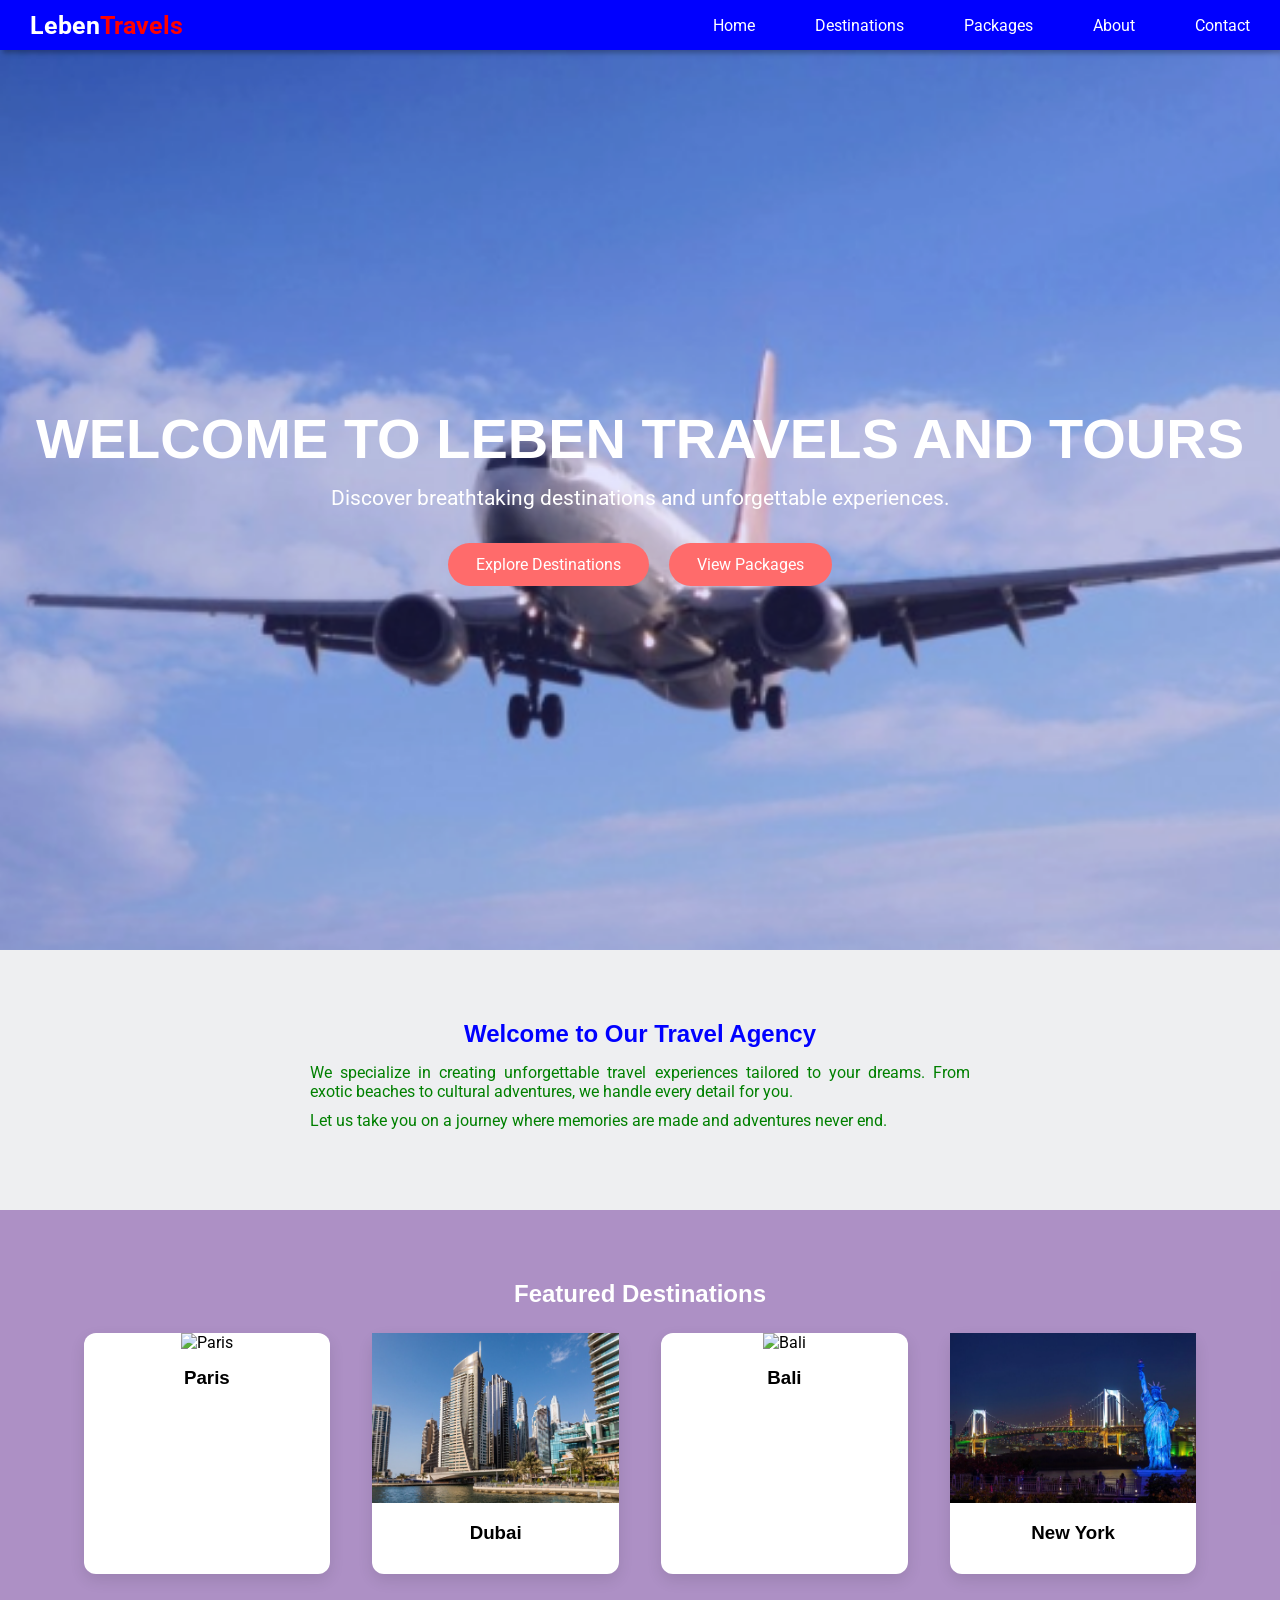
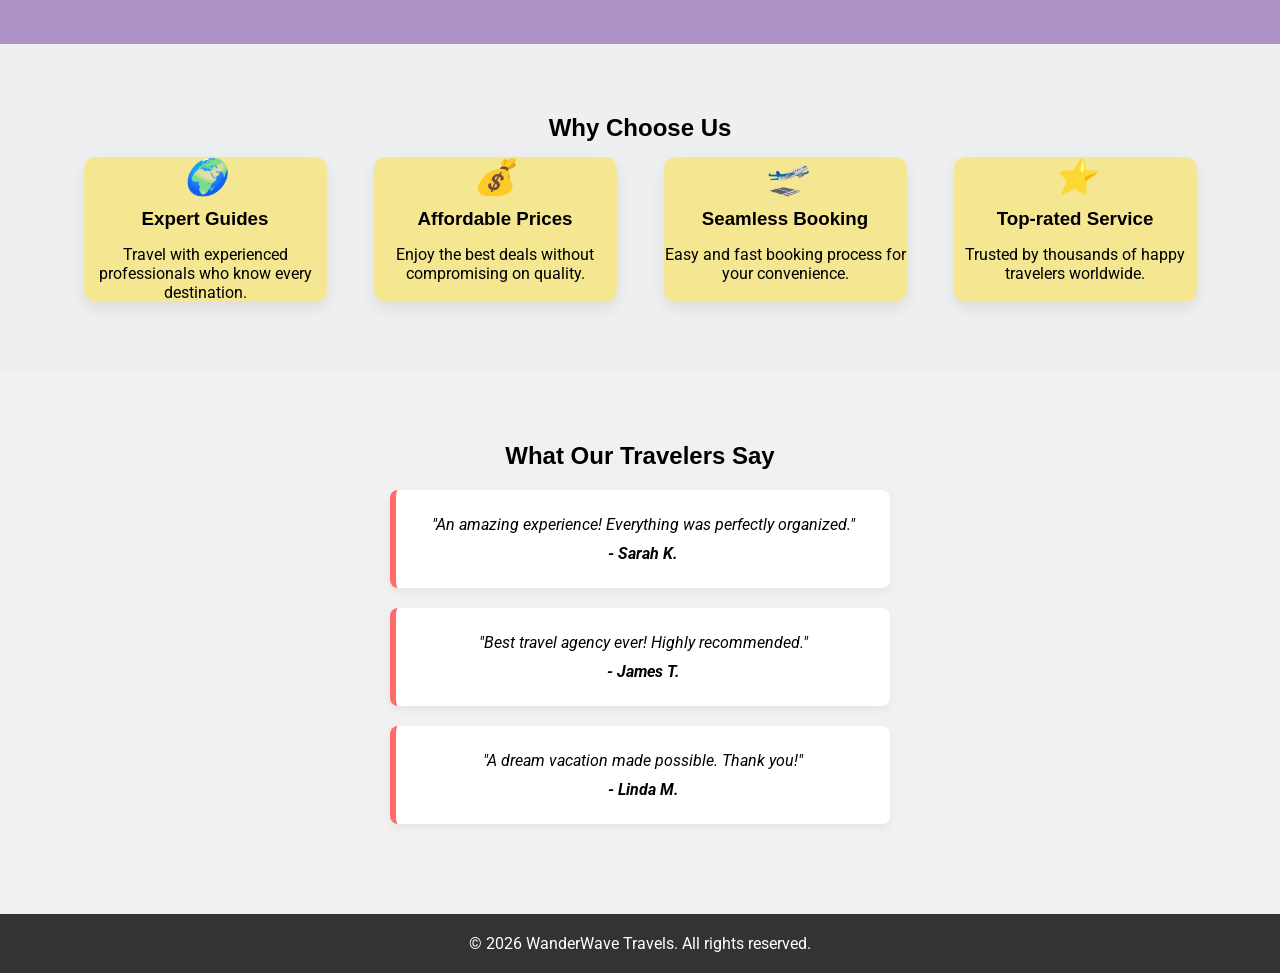
==== index.html @ 9ec3963c "add my group first project files to git" ====
<!DOCTYPE html>
<html lang="en">
<head>

  <link rel="stylesheet" href="./css/styles.css">
  <meta charset="UTF-8">
  <meta name="viewport" content="width=device-width, initial-scale=1.0">
  <title>My Portfolio</title>

  <!--font google-->
  <link rel="stylesheet" href="./styles.css">
  <link rel="preconnect" href="https://fonts.googleapis.com">
 <link rel="preconnect" href="https://fonts.gstatic.com" crossorigin>
  <link href="https://fonts.googleapis.com/css2?family=Roboto:ital,wght@0,100..900;1,100..900&display=swap" rel="stylesheet">

  <!--font awesome-->
<link rel="stylesheet" href="https://cdnjs.cloudflare.com/ajax/libs/font-awesome/7.0.1/css/all.min.css" integrity="sha512-2SwdPD6INVrV/lHTZbO2nodKhrnDdJK9/kg2XD1r9uGqPo1cUbujc+IYdlYdEErWNu69gVcYgdxlmVmzTWnetw==" crossorigin="anonymous" referrerpolicy="no-referrer" />
</head>

<body>
<!-- NAVBAR -->
<header>
<nav>
    <ul class="sidebar">
      <li><a href="#"><i class="fas fa-times"></i></a></li>
      <li><a href="#home">Home</a></li>
      <li><a href="#destinations">Destinations</a></li>
      <li><a href="#packages">Packages</a></li>
      <li><a href="#about">About</a></li>
      <li><a href="#contact">Contact</a></li>
    </ul>

    <ul class="menu">
      <li><a href="#">Leben <span>Travels</span></a></li>
      <li class="hideOnMobile"><a href="#home">Home</a></li>
      <li class="hideOnMobile"><a href="#destinations">Destinations</a></li>
      <li class="hideOnMobile"><a href="#packages">Packages</a></li>
      <li class="hideOnMobile"><a href="#about">About</a></li>
      <li class="hideOnMobile"><a href="#contact">Contact</a></li>
      <li class="menu-button"><a href="#"><i class="fas fa-bars"></i></a></li>
    </ul>
  </nav>
</header>

<!-- HERO SECTION -->
<div id="hero">
  <div class="hero-media">
    <!-- Image or Video -->
    <img src="./images/airline.PNG" alt="Beautiful travel destination">
    <!-- OR use video -->
    <!-- <video src="hero-video.mp4" autoplay muted loop></video> -->
  </div>

  <div class="hero-content">
    <h1>WELCOME TO LEBEN TRAVELS AND TOURS</h1>
    <p class="tagline">Discover breathtaking destinations and unforgettable experiences.</p>

    <div class="cta-buttons">
      <a href="#destinations" class="btn">Explore Destinations</a>
      <a href="#packages" class="btn">View Packages</a>
    </div>
  </div>
</div>

<!-- INTRODUCTION -->
<section class="introduction">
  <h2>Welcome to Our Travel Agency</h2>
  <p>
    We specialize in creating unforgettable travel experiences tailored to your dreams.
    From exotic beaches to cultural adventures, we handle every detail for you.
  </p>
  <p>
    Let us take you on a journey where memories are made and adventures never end.
  </p>
</section>

<!-- FEATURED DESTINATIONS -->
 
<section class="destinations">
  <h2>Featured Destinations</h2>
<div class="group-destination">
<div class="destination">
    <img src="./images/paris-pic.jpg" alt="Paris">
    <h3>Paris</h3>
  </div>

  <div class="destination">
    <img src="./images/dubai-pic.PNG" alt="Dubai">
    <h3>Dubai</h3>
  </div>

  <div class="destination">
    <img src="./images/bali-pics.jpg" alt="Bali">
    <h3>Bali</h3>
  </div>

  <div class="destination">
    <img src="./images/newyork-pic.PNG" alt="New York">
    <h3>New York</h3>
  </div>


</div>
  
</section>

<!-- WHY CHOOSE US -->
<section id="why-choose-us">
  <h2>Why Choose Us</h2>
   <div class="choose-us-group">
    <div class="reason">
    <i class="icon">🌍</i>
    <h3>Expert Guides</h3>
    <p>Travel with experienced professionals who know every destination.</p>
  </div>

  <div class="reason">
    <i class="icon">💰</i>
    <h3>Affordable Prices</h3>
    <p>Enjoy the best deals without compromising on quality.</p>
  </div>

  <div class="reason">
    <i class="icon">🛫</i>
    <h3>Seamless Booking</h3>
    <p>Easy and fast booking process for your convenience.</p>
  </div>

  <div class="reason">
    <i class="icon">⭐</i>
    <h3>Top-rated Service</h3>
    <p>Trusted by thousands of happy travelers worldwide.</p>
  </div>
   </div>
  
</section>

<!-- TESTIMONIALS -->
<section id="testimonials">
  <h2>What Our Travelers Say</h2>

  <blockquote>
    <p>"An amazing experience! Everything was perfectly organized."</p>
    <cite>- Sarah K.</cite>
  </blockquote>

  <blockquote>
    <p>"Best travel agency ever! Highly recommended."</p>
    <cite>- James T.</cite>
  </blockquote>

  <blockquote>
    <p>"A dream vacation made possible. Thank you!"</p>
    <cite>- Linda M.</cite>
  </blockquote>
</section>

<!-- FOOTER -->
<footer>
  <p>&copy; 2026 WanderWave Travels. All rights reserved.</p>
</footer>

</body>
</html>


























































<!--<section class="hero">
  <div>
    <h1>Explore the World with WanderWave</h1>
    <p>Your dream vacation starts here</p>
    <a href="destinations.html" class="btn">Explore Destinations</a>
  </div>
</section>

<section class="grid grid-3">
  <div class="card">
    <img src="images/paris.jpg">
    <h3>Paris</h3>
    <p>Romantic city of lights</p>
  </div>

  <div class="card">
    <img src="images/bali.jpg">
    <h3>Bali</h3>
    <p>Tropical paradise</p>
  </div>

  <div class="card">
    <img src="images/dubai.jpg">
    <h3>Dubai</h3>
    <p>Luxury and innovation</p>
  </div>
</section>







<iframe 
  src="https://www.google.com/maps?q=lagos&output=embed"
  width="100%" height="300"></iframe>
</body>
</html>
---- css/styles.css ----
/* Reset */
* {
  margin: 0;
  padding: 0;
  box-sizing: border-box;
}

body {
  min-height: 100vh;
  font-family: "Roboto", sans-serif;
  background-color: #eeeff1;
}

h1, h2, h3{
  font-family: 'Poppins', sans-serif;
   margin-bottom: 15px;
}

header {
  background-color: red;
  position: sticky;
  top:0;
  z-index: 30;
  
}

nav{
  width: 100%;
  background-color: blue;
  box-shadow: 3px 3px 5px rgba(0, 0, 0, 0.3);

  
}

nav .menu {
  width: 100%;
  display: flex;
  list-style-type: none;
  justify-content: flex-end;

}



nav li{
  height: 50px;
}

nav a {
  height: 100%;
  padding: 0 30px;
  text-decoration: none;
  display:flex;
  align-items: center;
  color: white;
  transition: background-color 0.4s ease-in-out;
}

nav a:hover {
background-color: #eeeff1;
color: black;
}

nav .menu li:first-child {
  margin-right: auto;
  font-size: 25px;
  font-weight: 700;
}
  .menu span{
  color: red;
}

.sidebar {
  position: fixed;
  top: 0;
  right: 0;
  height: 100vh;
  width: 250px;
  z-index: 30;
  background-color: rgb(0, 0, 255, 0.3);
  backdrop-filter: blur(10px);
  box-shadow: -10px 0 10px rgba(0, 0, 0, 0.1);
  display: none;
  flex-direction: column;
  justify-content: flex-start;

}

.sidebar li {
  width: 100%;
  list-style-type: none;
  
}

.sidebar a {
  width: 100%;
}

.menu-button {
  display: none;
}


  section {
    padding: 70px;
  }

  /* HERO */
  #hero {
    position: relative;
    height: 100vh;
    display: flex;
    align-items: center;
    justify-content: center;
    text-align: center;
    color: white;
  }

  .hero-media img,
  .hero-media video {
    position: absolute;
    width: 100%;
    height: 100%;
    object-fit: cover;
    top: 0;
    left: 0;
    z-index: -2;
  }

  #hero::after {
    content: "";
    position: absolute;
    width: 100%;
    height: 100%;
    background-color: rgb(0, 0, 255, 0.1);
    top: 0;
    left: 0;
    z-index: -1;
  }

  .hero-content h1 {
    font-size: 3.5rem;
  }

  .tagline {
    font-size: 1.3rem;
    margin: 15px 0 25px;
  }

  .cta-buttons .btn {
    display: inline-block;
    margin: 8px;
    padding: 12px 28px;
    background-color:  #ff6b6b;
    color: #fff;
    text-decoration: none;
    border-radius: 30px;
    transition: 0.3s ease;
  }

  .btn:hover {
    background-color:  #ff4c4c;
    transform: translateY(-2px);
  }

  /* INTRO */
  .introduction {
    max-width: 800px;
    margin: auto;
    text-align: justify;

  
  }

  .introduction h2{
  text-align: center;
  color: #0000ff;
  }

  .introduction p {
    margin-bottom: 10px;
    color:green;
  }

  /* DESTINATIONS */
  .destinations {
    background: rgb(75, 0, 130, 0.4);
    text-align: center;
  }

  .destinations h2{
    margin-bottom: 25px;
    color: white;
  }

  .group-destination{
    display: grid;
    grid-template-columns: repeat(4, 1fr);
    grid-template-rows: auto;
    gap:15px
  }

  .destinations .destination {
    width: 90%;
    background: #fff;
    border-radius: 12px;
    box-shadow: 0 6px 15px rgba(0,0,0,0.1);
    transition: 0.3s;
    margin: 0 auto;
  }

  .destination:hover {
    transform: translateY(-8px);
  }

  .destination img {
    width: 100%;
    height: 170px;
    object-fit: cover;
  }

  .destination h3 {
    padding: 15px;
  }

  /* WHY CHOOSE US */
  #why-choose-us {
    text-align: center;
  }

  .choose-us-group{
    display: grid;
    grid-template-columns: repeat(4, 1fr);
    grid-template-rows: auto;
    gap: 20px;
  }

  #why-choose-us .reason {
    width: 90%;
    background: rgb(255, 215, 0, 0.4);
    border-radius: 12px;
    box-shadow: 0 6px 15px rgba(0,0,0,0.08);
    transition: 0.3s;
    margin: 0 auto;
  }

  .reason:hover {
    transform: translateY(-5px);
  }

  .icon {
    font-size: 35px;
    margin-bottom: 10px;
    display: block;
  }

  /* TESTIMONIALS */
  #testimonials {
    background: #f1f1f1;
    text-align: center;
  }

  blockquote {
    max-width: 500px;
    margin: 20px auto;
    padding: 25px;
    background: #fff;
    border-left: 6px solid #ff6b6b;
    border-radius: 8px;
    font-style: italic;
    box-shadow: 0 4px 10px rgba(0,0,0,0.05);
  }

  cite {
    display: block;
    margin-top: 10px;
    font-weight: bold;
  }

  footer {
    background: #333;
    color: #fff;
    text-align: center;
    padding: 20px 10%;
  }

  


/* RESPONSIVE */

@media(max-width: 320px) {

  .sidebar{
    width: 100%;
  }

}
@media(max-width: 768px) {
  .hideOnMobile{
display: none;
  }
  .menu-button{
    display: block;
  }
  .hero-content h1 {
      font-size: 2.1rem;
    }

    section{
      padding: 50px;
    }

 .group-destination{
  grid-template-columns: 1fr;
  grid-template-rows: auto;
}
  .choose-us-group {
      grid-template-columns: 1fr;
      grid-template-rows: auto;
    }
    
}


































/* Hero *
.hero {
  height: 90vh;
  background: url('../images/hero.jpg') center/cover no-repeat;
  display: flex;
  justify-content: center;
  align-items: center;
  color: white;
  text-align: center;
}

.btn {
  background: #00A8E8;
  padding: 10px 20px;
  color: white;
  text-decoration: none;
  margin-top: 10px;
  display: inline-block;
}

/* Grid Layout *
.grid {
  display: grid;
  gap: 20px;
  padding: 40px;
}

.grid-3 {
  grid-template-columns: repeat(3, 1fr);
}

/* Cards *

.card {
  background: white;
  border-radius: 10px;
  overflow: hidden;
  transition: 0.3s;
}

.card img {
  width: 100%;
}

.card:hover {
  transform: scale(1.05);
}

/*.card.featured {
  border: 3px solid #00A8E8;
}*/





































/* Responsive *
@media (max-width: 768px) {
  .grid-3 {
    grid-template-columns: 1fr;
  }
}
@media (max-width: 992px) {
  .grid-3 {
    grid-template-columns: repeat(2, 1fr);
  }
}

@media (max-width: 600px) {
  .grid-3 {
    grid-template-columns: 1fr;
  }
}
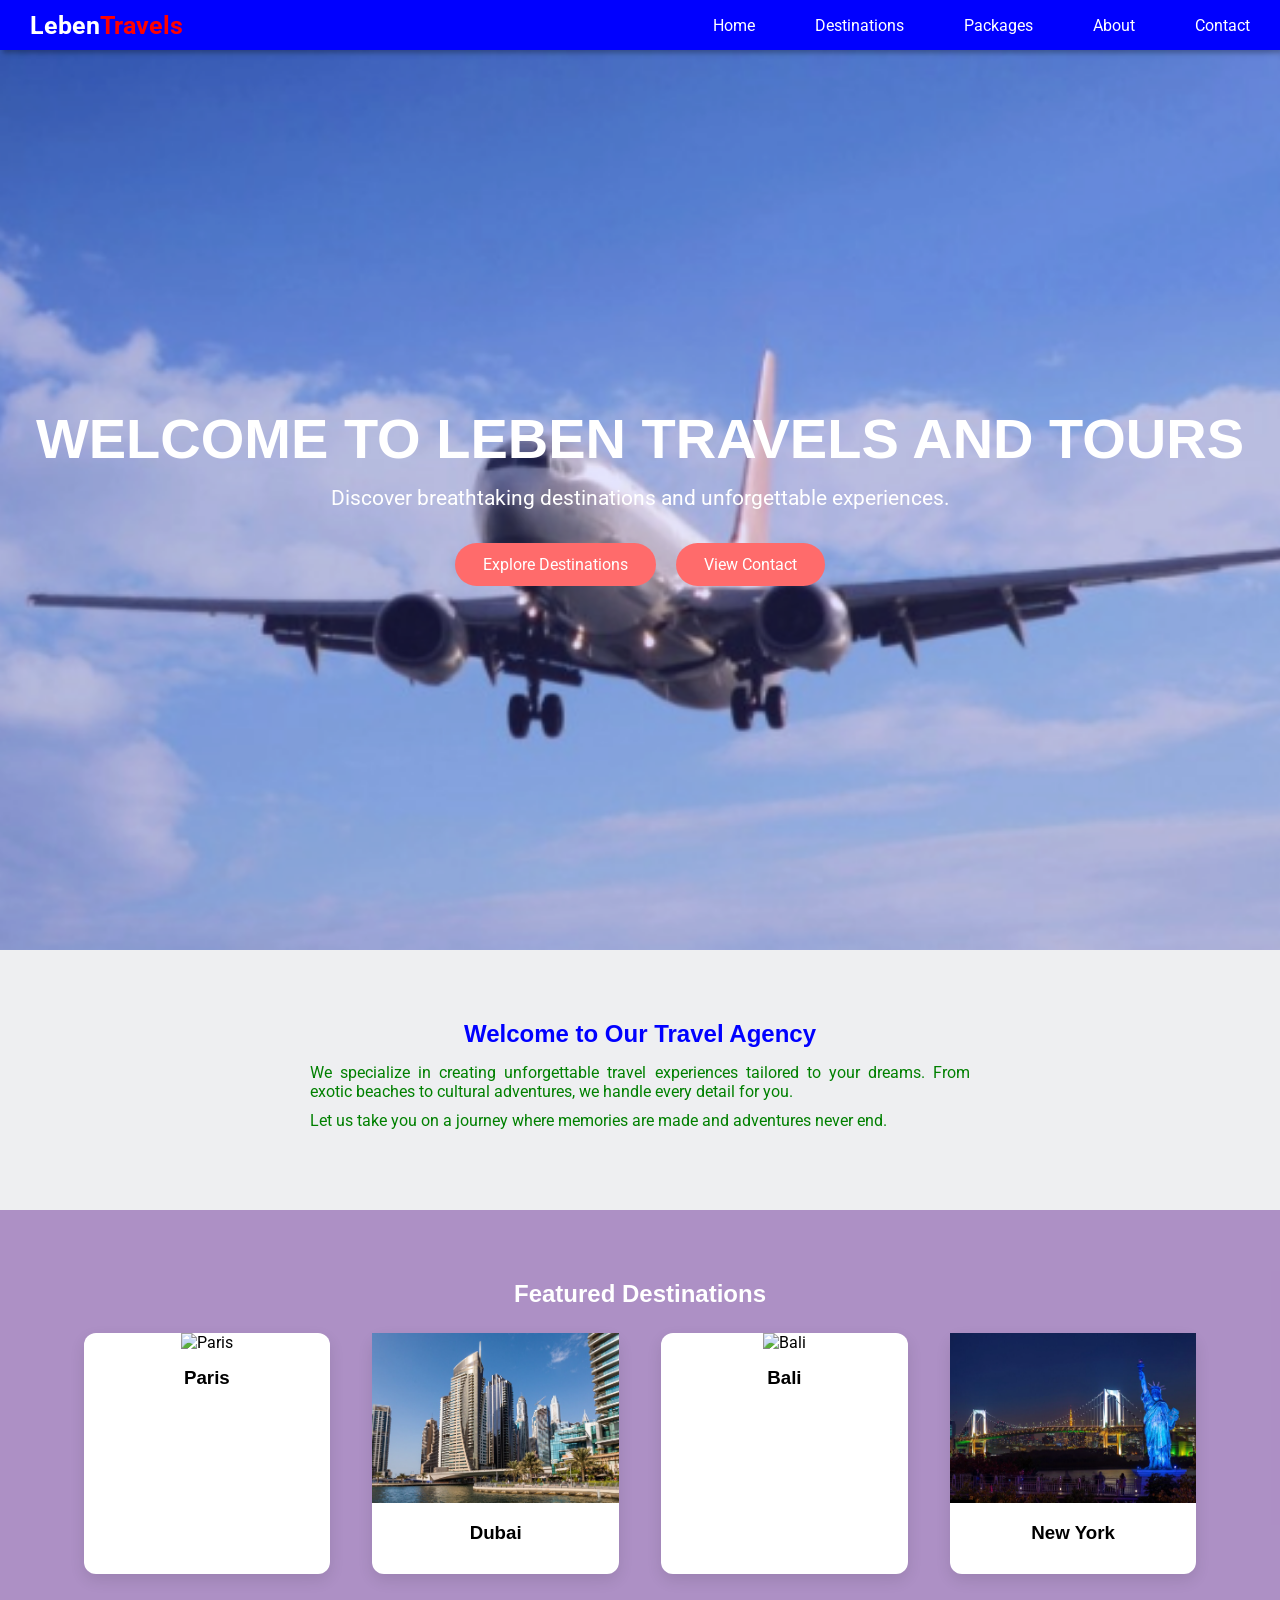
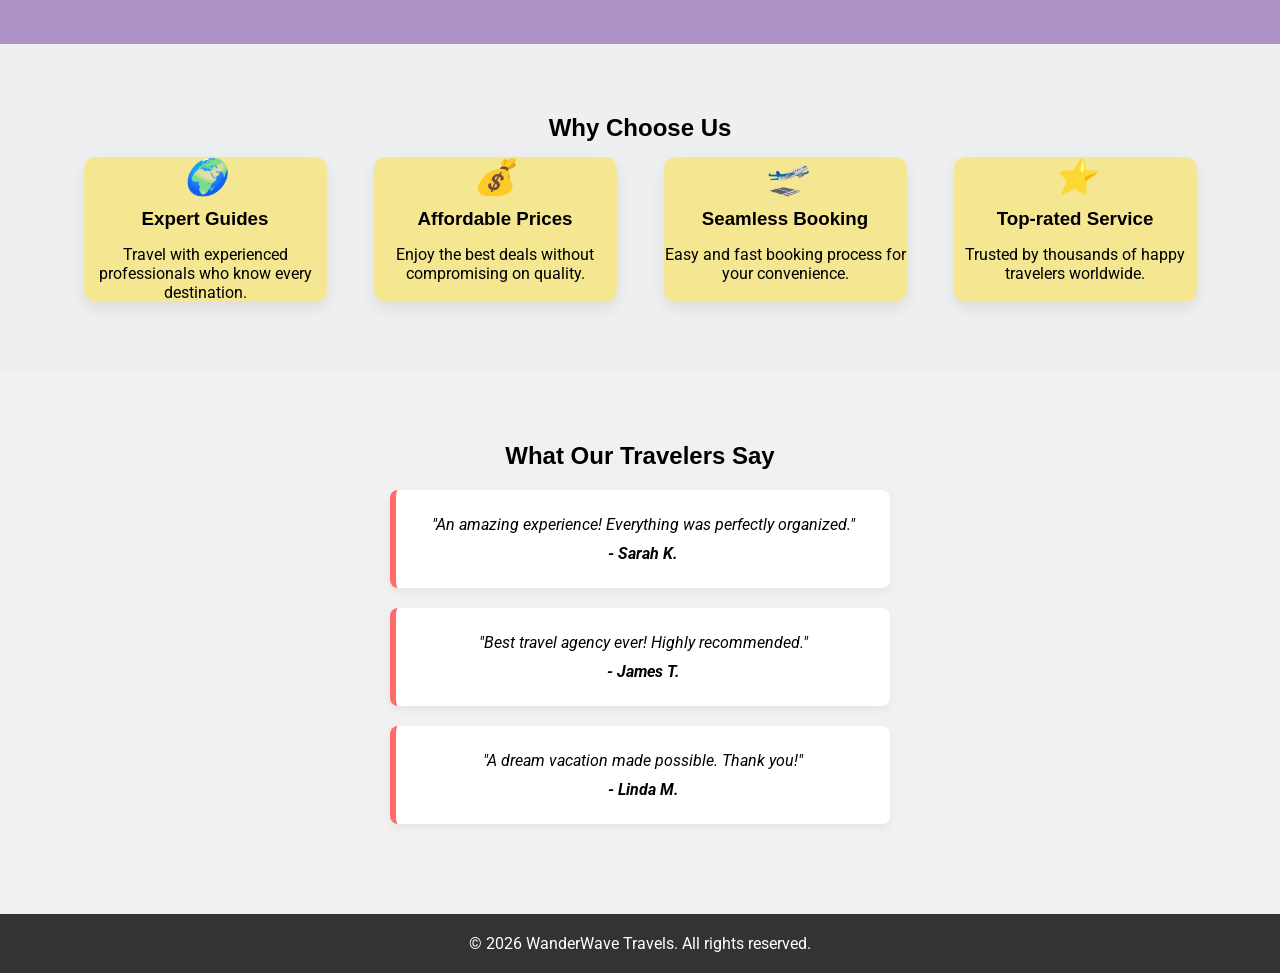
==== commit 3f34cb99: "updated code" ====
--- a/index.html
+++ b/index.html
@@ -1,6 +1,14 @@
 <!DOCTYPE html>
 <html lang="en">
 <head>
+
+  <!--Group-9 project pages
+
+1 Udeh chinedu obinna page 1 & page 5
+2 John Chichebe Eneh page 2
+3 Ogechukwu Maryann Nwankwo page 3
+4 Onwusi Mmaduabuchi Matthew page  4
+-->
 
   <link rel="stylesheet" href="./css/styles.css">
   <meta charset="UTF-8">
@@ -15,29 +23,22 @@
 
   <!--font awesome-->
 <link rel="stylesheet" href="https://cdnjs.cloudflare.com/ajax/libs/font-awesome/7.0.1/css/all.min.css" integrity="sha512-2SwdPD6INVrV/lHTZbO2nodKhrnDdJK9/kg2XD1r9uGqPo1cUbujc+IYdlYdEErWNu69gVcYgdxlmVmzTWnetw==" crossorigin="anonymous" referrerpolicy="no-referrer" />
+  <!--Group 9-->
 </head>
 
 <body>
 <!-- NAVBAR -->
 <header>
 <nav>
-    <ul class="sidebar">
-      <li><a href="#"><i class="fas fa-times"></i></a></li>
-      <li><a href="#home">Home</a></li>
-      <li><a href="#destinations">Destinations</a></li>
-      <li><a href="#packages">Packages</a></li>
-      <li><a href="#about">About</a></li>
-      <li><a href="#contact">Contact</a></li>
-    </ul>
-
+    
     <ul class="menu">
       <li><a href="#">Leben <span>Travels</span></a></li>
-      <li class="hideOnMobile"><a href="#home">Home</a></li>
-      <li class="hideOnMobile"><a href="#destinations">Destinations</a></li>
-      <li class="hideOnMobile"><a href="#packages">Packages</a></li>
-      <li class="hideOnMobile"><a href="#about">About</a></li>
-      <li class="hideOnMobile"><a href="#contact">Contact</a></li>
-      <li class="menu-button"><a href="#"><i class="fas fa-bars"></i></a></li>
+      <li class="hideOnMobile"><a href="./index.html">Home</a></li>
+      <li class="hideOnMobile"><a href="./destinations.html">Destinations</a></li>
+      <li class="hideOnMobile"><a href="./packages.html">Packages</a></li>
+      <li class="hideOnMobile"><a href="./about.html">About</a></li>
+      <li class="hideOnMobile"><a href="./contact.html">Contact</a></li>
+      <li class="menu-button"><a href=""><i class="fas fa-bars"></i></a></li>
     </ul>
   </nav>
 </header>
@@ -56,8 +57,8 @@
     <p class="tagline">Discover breathtaking destinations and unforgettable experiences.</p>
 
     <div class="cta-buttons">
-      <a href="#destinations" class="btn">Explore Destinations</a>
-      <a href="#packages" class="btn">View Packages</a>
+      <a href="./destinations.html" class="btn">Explore Destinations</a>
+      <a href="./contact.html" class="btn">View Contact</a>
     </div>
   </div>
 </div>
--- a/css/styles.css
+++ b/css/styles.css
@@ -28,7 +28,6 @@
   width: 100%;
   background-color: blue;
   box-shadow: 3px 3px 5px rgba(0, 0, 0, 0.3);
-
   
 }
 
@@ -68,36 +67,6 @@
 }
   .menu span{
   color: red;
-}
-
-.sidebar {
-  position: fixed;
-  top: 0;
-  right: 0;
-  height: 100vh;
-  width: 250px;
-  z-index: 30;
-  background-color: rgb(0, 0, 255, 0.3);
-  backdrop-filter: blur(10px);
-  box-shadow: -10px 0 10px rgba(0, 0, 0, 0.1);
-  display: none;
-  flex-direction: column;
-  justify-content: flex-start;
-
-}
-
-.sidebar li {
-  width: 100%;
-  list-style-type: none;
-  
-}
-
-.sidebar a {
-  width: 100%;
-}
-
-.menu-button {
-  display: none;
 }
 
 
@@ -284,31 +253,27 @@
     padding: 20px 10%;
   }
 
+  .menu-button{
+      display: none;
+    }
+
+  /* RESPONSIVE */
+
+@media(max-width: 768px) {
   
-
-
-/* RESPONSIVE */
-
-@media(max-width: 320px) {
-
-  .sidebar{
-    width: 100%;
-  }
-
-}
-@media(max-width: 768px) {
-  .hideOnMobile{
-display: none;
-  }
-  .menu-button{
-    display: block;
-  }
   .hero-content h1 {
       font-size: 2.1rem;
     }
 
     section{
       padding: 50px;
+    }
+
+    .hideOnMobile{
+      display: none;
+    }
+    .menu-button{
+      display: block;
     }
 
  .group-destination{
@@ -322,7 +287,162 @@
     
 }
 
-
+  
+
+/*THIS SECTION IS FOR DESTINATIONS STYLING*/
+/* used same class of home for destinations so it can target it and apply the same code for destinations navigation*/
+
+
+/*for destinaion grid boxes*
+body{
+  font-family: "Roboto", sans-serif;
+}
+h1, h2, h3{
+  font-family: "Montserrat", sans-serif;
+}
+
+.logo{
+  margin-right: auto;
+  font-size: 25px;
+  font-weight: 700;
+  display:flex;
+  align-items: center;
+  color: white;
+}
+
+.logo span{
+  color: red;
+}
+
+.mobile{
+  width: 100%;
+  background-color: blue;
+  box-shadow: 3px 3px 5px rgba(0, 0, 0, 0.3);
+  display: flex;
+  align-items: center;
+  justify-content: space-between;
+  padding: 12px 20px;
+  position: relative;
+}
+
+.mobile-list {
+  list-style: none;
+  position: absolute;
+  top: 100%;
+  background-color: blue;
+  right: 0;
+  display: none;
+}
+.mobile-list a {
+  text-decoration: none;
+  color: white;
+  padding: 10px ;
+  display: block;
+}
+
+button{
+  font-size: 1.5rem;
+}
+
+h1{
+  font-size: 2rem;
+  text-align: center;
+  margin-top: 5rem;
+  text-transform: uppercase;
+}
+.destination-container{
+  display: grid;
+  grid-template-columns: 1fr;
+  gap: 20px;
+}
+.box{
+  background-color: #3f3fc9;
+  display: flex;
+  flex-direction: column;
+  align-items: center;
+  border-radius: 15px;
+ 
+}
+.box:hover{
+  background-color: black;
+  transform: translateY(-5px);
+  transition: 0.3s ease;
+}
+.description{
+  color: white;
+  padding: 15px;
+  text-align: center;
+}
+.description li{
+  list-style-type: none;
+}
+.box img {
+  width: 100%;
+  height: 300px;
+  object-fit: cover;
+}
+.description button,span{
+  display: block;
+  margin: 15px auto;
+  padding: 10px 20px;
+  border-radius: 10px;
+}
+.description span{
+  font-weight: bold;
+  font-size: larger;
+  color: yellow;
+}
+ .description button:hover{
+  background-color: #ff6b6b;
+  color: white;
+  transform: translateY(-2px);
+}
+.desktop{
+  display: none;
+}
+
+
+
+
+
+
+/* RESPONSIVENESS FOR DESTINATIONS PAGE *
+
+/* using mobile first approach for medium screens *
+/* for tabletscreens *
+@media(min-width: 767px){
+  .destination-container{
+  display: grid;
+  grid-template-columns: repeat(2, 1fr);
+  gap: 20px;
+}
+
+.mobile{
+display: none;
+}
+.desktop{
+  display: flex;
+}
+}
+
+
+/* using mobile first approach for medium screens *
+/* for laptop screens *
+@media(min-width: 1023px){
+  .destination-container{
+  display: grid;
+  grid-template-columns: repeat(3, 1fr);
+  gap: 20px;
+}
+.mobile {
+display: none;
+}
+
+.desktop{
+  display: flex;
+}
+
+}
 
 
 
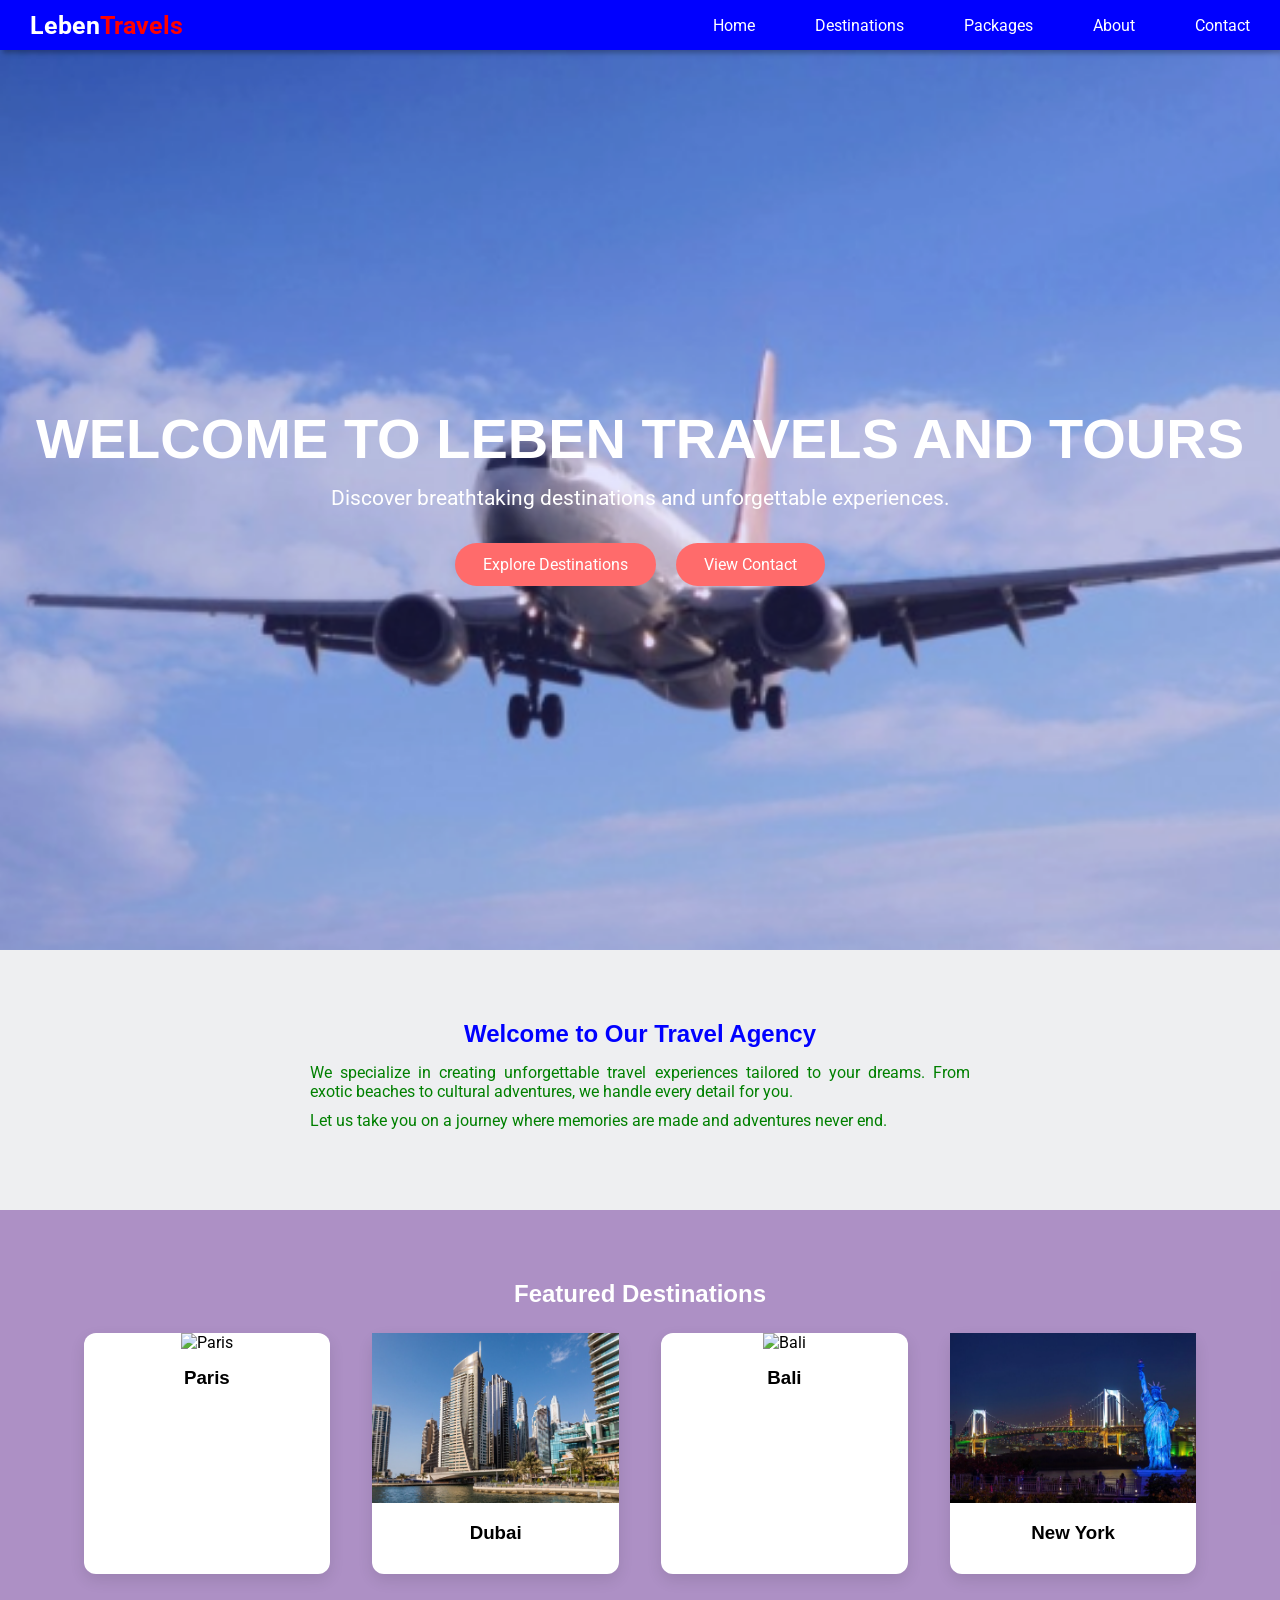
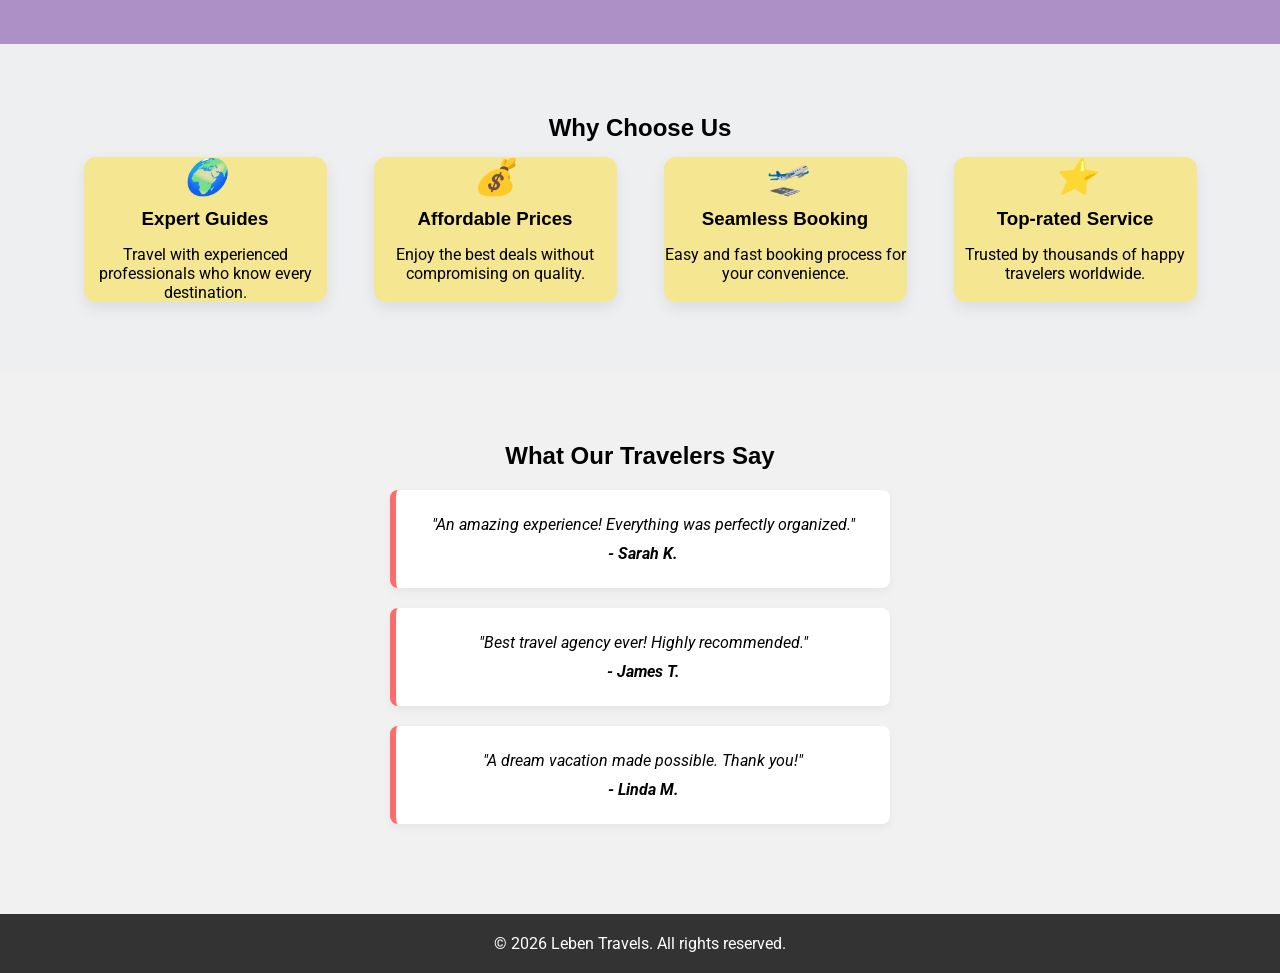
==== commit 35e25f42: "fix:updated footer" ====
--- a/index.html
+++ b/index.html
@@ -158,7 +158,7 @@
 
 <!-- FOOTER -->
 <footer>
-  <p>&copy; 2026 WanderWave Travels. All rights reserved.</p>
+  <p>&copy; 2026 Leben Travels. All rights reserved.</p>
 </footer>
 
 </body>
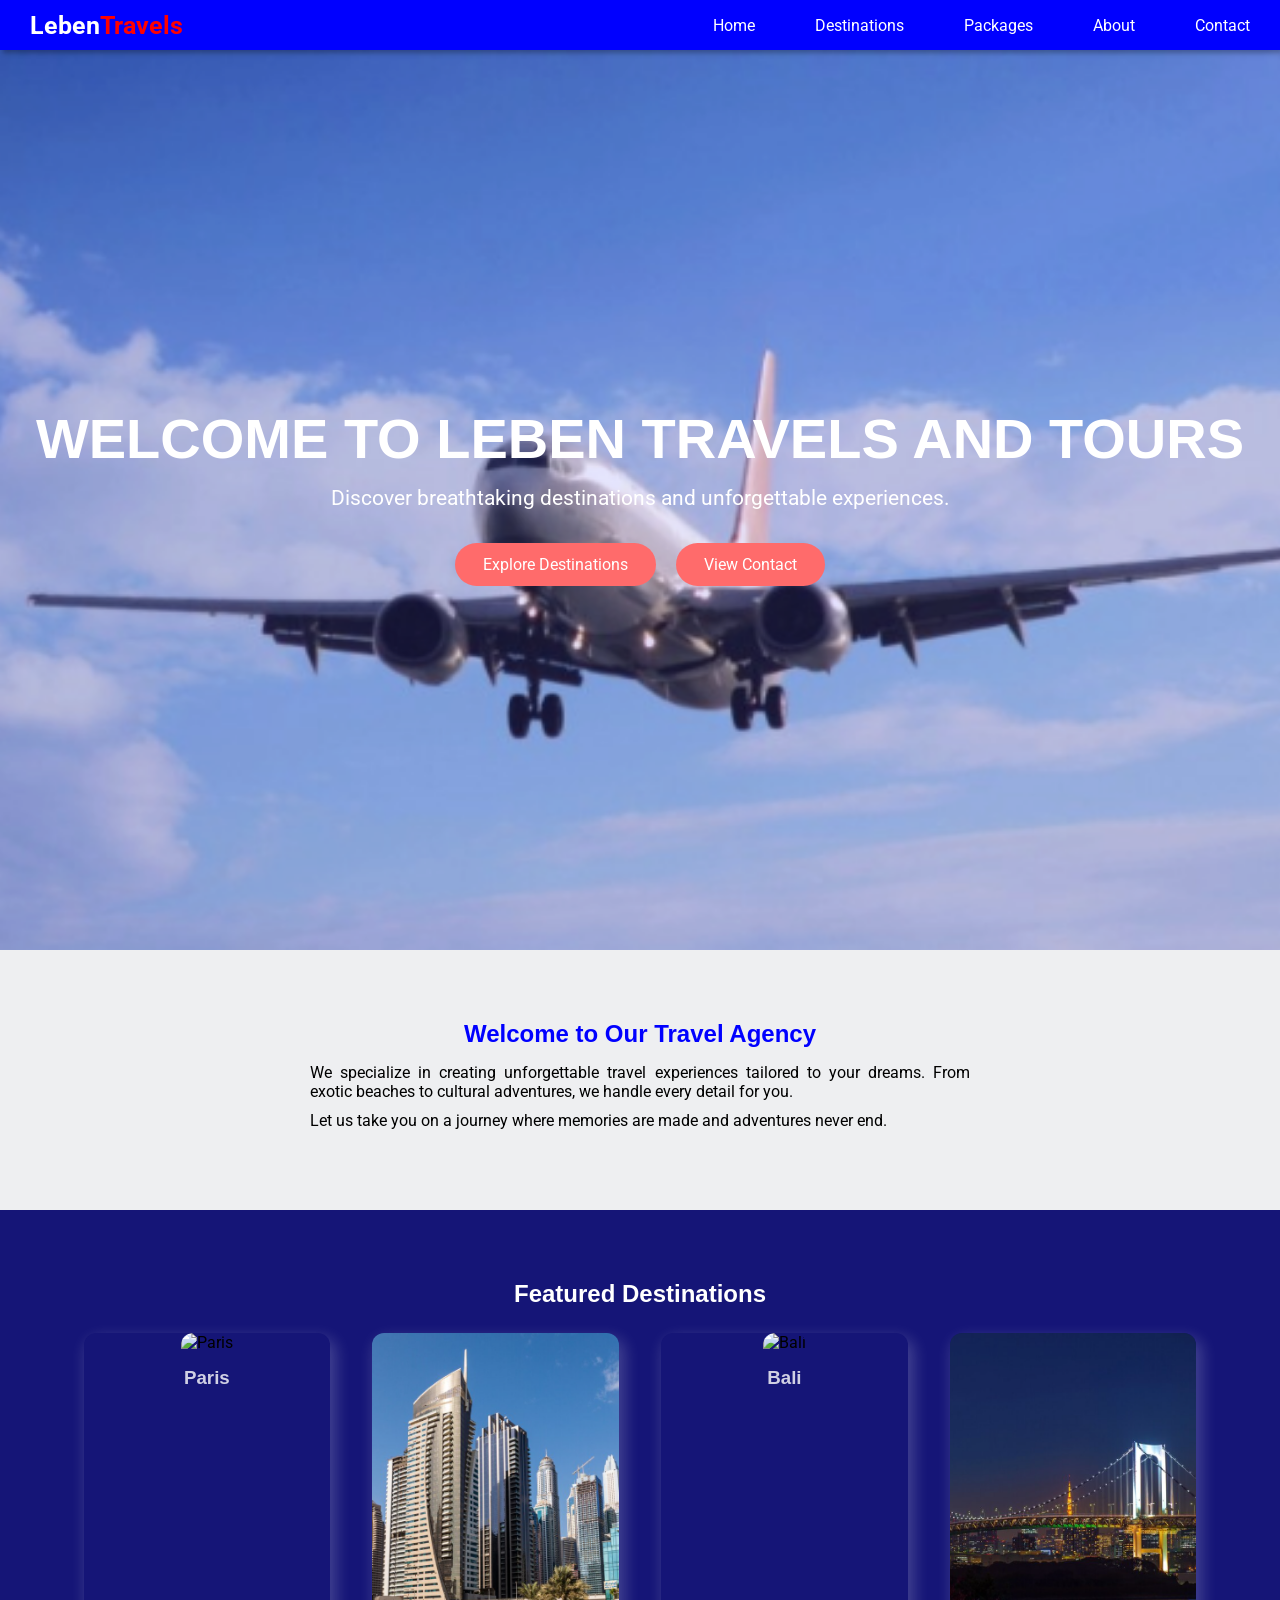
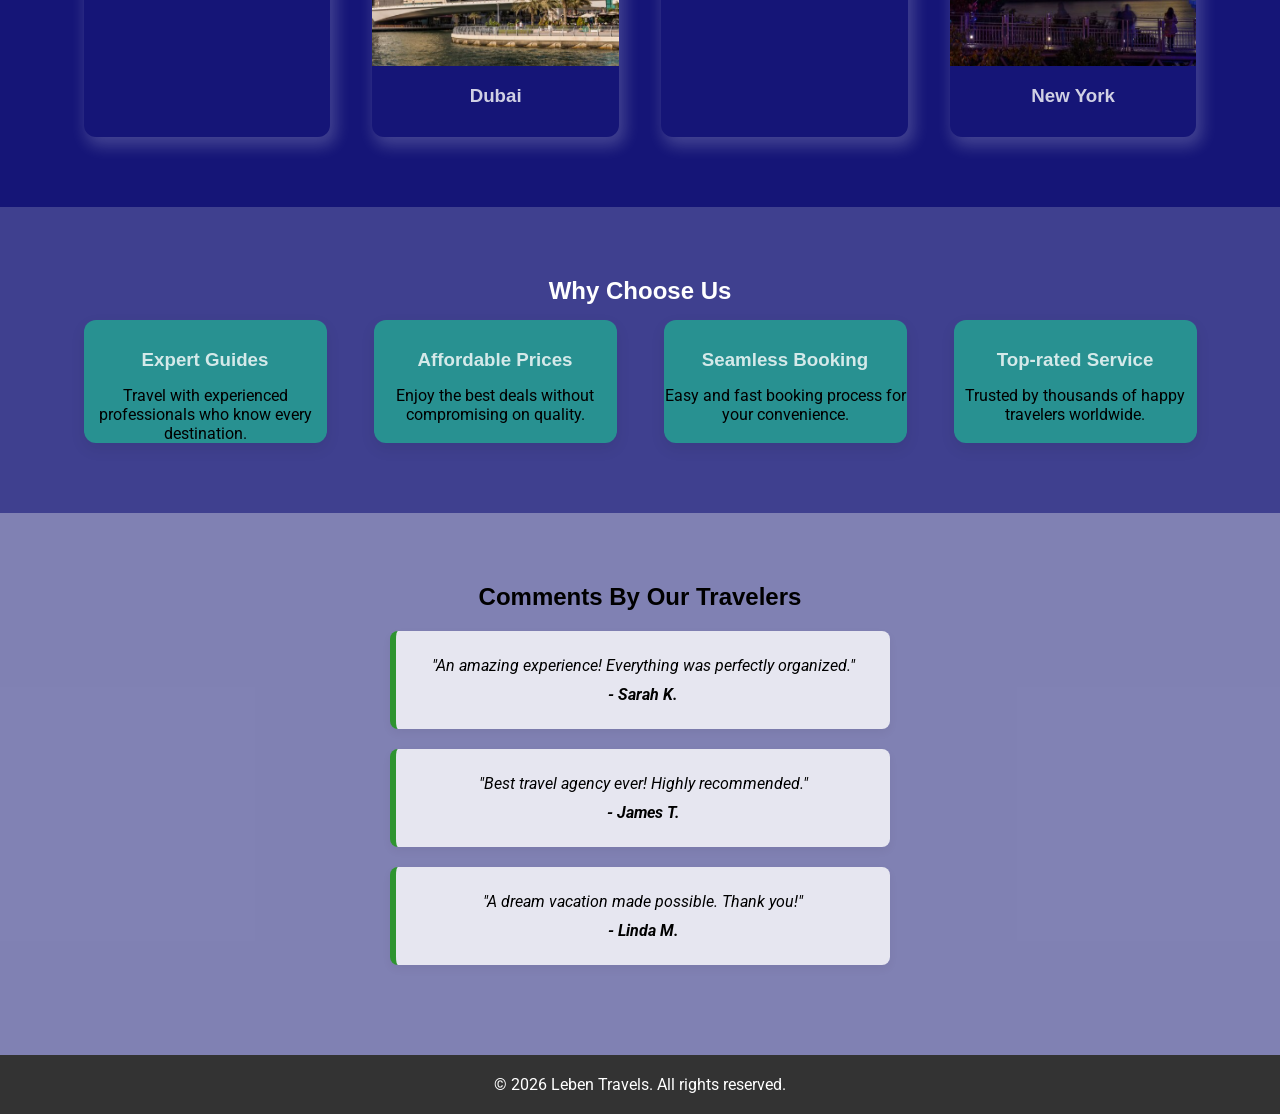
==== commit 359ee300: "updated background color & resize destination images" ====
--- a/index.html
+++ b/index.html
@@ -106,29 +106,29 @@
 </section>
 
 <!-- WHY CHOOSE US -->
-<section id="why-choose-us">
+<section class="why-choose-us">
   <h2>Why Choose Us</h2>
    <div class="choose-us-group">
     <div class="reason">
-    <i class="icon">🌍</i>
+    <i class="fa-solid fa-earth-americas"></i>
     <h3>Expert Guides</h3>
     <p>Travel with experienced professionals who know every destination.</p>
   </div>
 
   <div class="reason">
-    <i class="icon">💰</i>
+    <i class="fa-solid fa-dollar-sign"></i>
     <h3>Affordable Prices</h3>
     <p>Enjoy the best deals without compromising on quality.</p>
   </div>
 
   <div class="reason">
-    <i class="icon">🛫</i>
+    <i class="fa-brands fa-avianex"></i>
     <h3>Seamless Booking</h3>
     <p>Easy and fast booking process for your convenience.</p>
   </div>
 
   <div class="reason">
-    <i class="icon">⭐</i>
+    <i class="fa-solid fa-star"></i>
     <h3>Top-rated Service</h3>
     <p>Trusted by thousands of happy travelers worldwide.</p>
   </div>
@@ -137,8 +137,8 @@
 </section>
 
 <!-- TESTIMONIALS -->
-<section id="testimonials">
-  <h2>What Our Travelers Say</h2>
+<section class="testimonials">
+  <h2>Comments By Our Travelers</h2>
 
   <blockquote>
     <p>"An amazing experience! Everything was perfectly organized."</p>
--- a/css/styles.css
+++ b/css/styles.css
@@ -132,13 +132,13 @@
     transform: translateY(-2px);
   }
 
-  /* INTRO */
+   /*INTRO */
   .introduction {
-    max-width: 800px;
-    margin: auto;
-    text-align: justify;
-
-  
+  max-width: 800px;
+  margin: auto;
+  text-align: justify;
+
+
   }
 
   .introduction h2{
@@ -147,13 +147,15 @@
   }
 
   .introduction p {
+    text-align: center;
     margin-bottom: 10px;
-    color:green;
+    text-align:justify;
+  
   }
 
   /* DESTINATIONS */
   .destinations {
-    background: rgb(75, 0, 130, 0.4);
+    background: rgb(21, 21, 119);
     text-align: center;
   }
 
@@ -173,9 +175,10 @@
     width: 90%;
     background: #fff;
     border-radius: 12px;
-    box-shadow: 0 6px 15px rgba(0,0,0,0.1);
+    box-shadow: 4px 7px 16px 2px rgb(255, 255, 255, 0.2);
     transition: 0.3s;
     margin: 0 auto;
+    background: rgb(21, 21, 119);
   }
 
   .destination:hover {
@@ -184,18 +187,33 @@
 
   .destination img {
     width: 100%;
-    height: 170px;
+    height: 333px;
     object-fit: cover;
+    border-top-left-radius: 12px;
+    border-top-right-radius: 12px;
+  
   }
 
   .destination h3 {
     padding: 15px;
+    color:rgb(255, 255, 255, 0.8);
+    
   }
 
   /* WHY CHOOSE US */
-  #why-choose-us {
-    text-align: center;
-  }
+  .why-choose-us {
+    text-align: center;
+    background: rgb(21, 21, 119, 0.8);
+  
+  }
+  .why-choose-us h2{
+    color: white;
+  }
+  .why-choose-us h3{
+   color: rgb(255, 255, 255, 0.8);
+  }
+  
+  
 
   .choose-us-group{
     display: grid;
@@ -204,37 +222,40 @@
     gap: 20px;
   }
 
-  #why-choose-us .reason {
+  .why-choose-us .reason {
     width: 90%;
-    background: rgb(255, 215, 0, 0.4);
+    background-color:rgb(40, 145, 145);
     border-radius: 12px;
     box-shadow: 0 6px 15px rgba(0,0,0,0.08);
     transition: 0.3s;
     margin: 0 auto;
   }
 
+
+
   .reason:hover {
     transform: translateY(-5px);
   }
 
-  .icon {
-    font-size: 35px;
-    margin-bottom: 10px;
-    display: block;
-  }
+  .reason i{
+    font-size: 25px;
+    margin: 10px;
+  }
+ 
 
   /* TESTIMONIALS */
-  #testimonials {
-    background: #f1f1f1;
-    text-align: center;
-  }
+  .testimonials {
+    text-align: center;
+    background: rgb(21, 21, 119, 0.5);
+  }
+
 
   blockquote {
     max-width: 500px;
     margin: 20px auto;
     padding: 25px;
-    background: #fff;
-    border-left: 6px solid #ff6b6b;
+    background-color: rgb(255, 255, 255, 0.8);
+    border-left: 6px solid rgb(0, 128, 0,0.8);
     border-radius: 8px;
     font-style: italic;
     box-shadow: 0 4px 10px rgba(0,0,0,0.05);
@@ -288,161 +309,6 @@
 }
 
   
-
-/*THIS SECTION IS FOR DESTINATIONS STYLING*/
-/* used same class of home for destinations so it can target it and apply the same code for destinations navigation*/
-
-
-/*for destinaion grid boxes*
-body{
-  font-family: "Roboto", sans-serif;
-}
-h1, h2, h3{
-  font-family: "Montserrat", sans-serif;
-}
-
-.logo{
-  margin-right: auto;
-  font-size: 25px;
-  font-weight: 700;
-  display:flex;
-  align-items: center;
-  color: white;
-}
-
-.logo span{
-  color: red;
-}
-
-.mobile{
-  width: 100%;
-  background-color: blue;
-  box-shadow: 3px 3px 5px rgba(0, 0, 0, 0.3);
-  display: flex;
-  align-items: center;
-  justify-content: space-between;
-  padding: 12px 20px;
-  position: relative;
-}
-
-.mobile-list {
-  list-style: none;
-  position: absolute;
-  top: 100%;
-  background-color: blue;
-  right: 0;
-  display: none;
-}
-.mobile-list a {
-  text-decoration: none;
-  color: white;
-  padding: 10px ;
-  display: block;
-}
-
-button{
-  font-size: 1.5rem;
-}
-
-h1{
-  font-size: 2rem;
-  text-align: center;
-  margin-top: 5rem;
-  text-transform: uppercase;
-}
-.destination-container{
-  display: grid;
-  grid-template-columns: 1fr;
-  gap: 20px;
-}
-.box{
-  background-color: #3f3fc9;
-  display: flex;
-  flex-direction: column;
-  align-items: center;
-  border-radius: 15px;
- 
-}
-.box:hover{
-  background-color: black;
-  transform: translateY(-5px);
-  transition: 0.3s ease;
-}
-.description{
-  color: white;
-  padding: 15px;
-  text-align: center;
-}
-.description li{
-  list-style-type: none;
-}
-.box img {
-  width: 100%;
-  height: 300px;
-  object-fit: cover;
-}
-.description button,span{
-  display: block;
-  margin: 15px auto;
-  padding: 10px 20px;
-  border-radius: 10px;
-}
-.description span{
-  font-weight: bold;
-  font-size: larger;
-  color: yellow;
-}
- .description button:hover{
-  background-color: #ff6b6b;
-  color: white;
-  transform: translateY(-2px);
-}
-.desktop{
-  display: none;
-}
-
-
-
-
-
-
-/* RESPONSIVENESS FOR DESTINATIONS PAGE *
-
-/* using mobile first approach for medium screens *
-/* for tabletscreens *
-@media(min-width: 767px){
-  .destination-container{
-  display: grid;
-  grid-template-columns: repeat(2, 1fr);
-  gap: 20px;
-}
-
-.mobile{
-display: none;
-}
-.desktop{
-  display: flex;
-}
-}
-
-
-/* using mobile first approach for medium screens *
-/* for laptop screens *
-@media(min-width: 1023px){
-  .destination-container{
-  display: grid;
-  grid-template-columns: repeat(3, 1fr);
-  gap: 20px;
-}
-.mobile {
-display: none;
-}
-
-.desktop{
-  display: flex;
-}
-
-}
 
 
 
